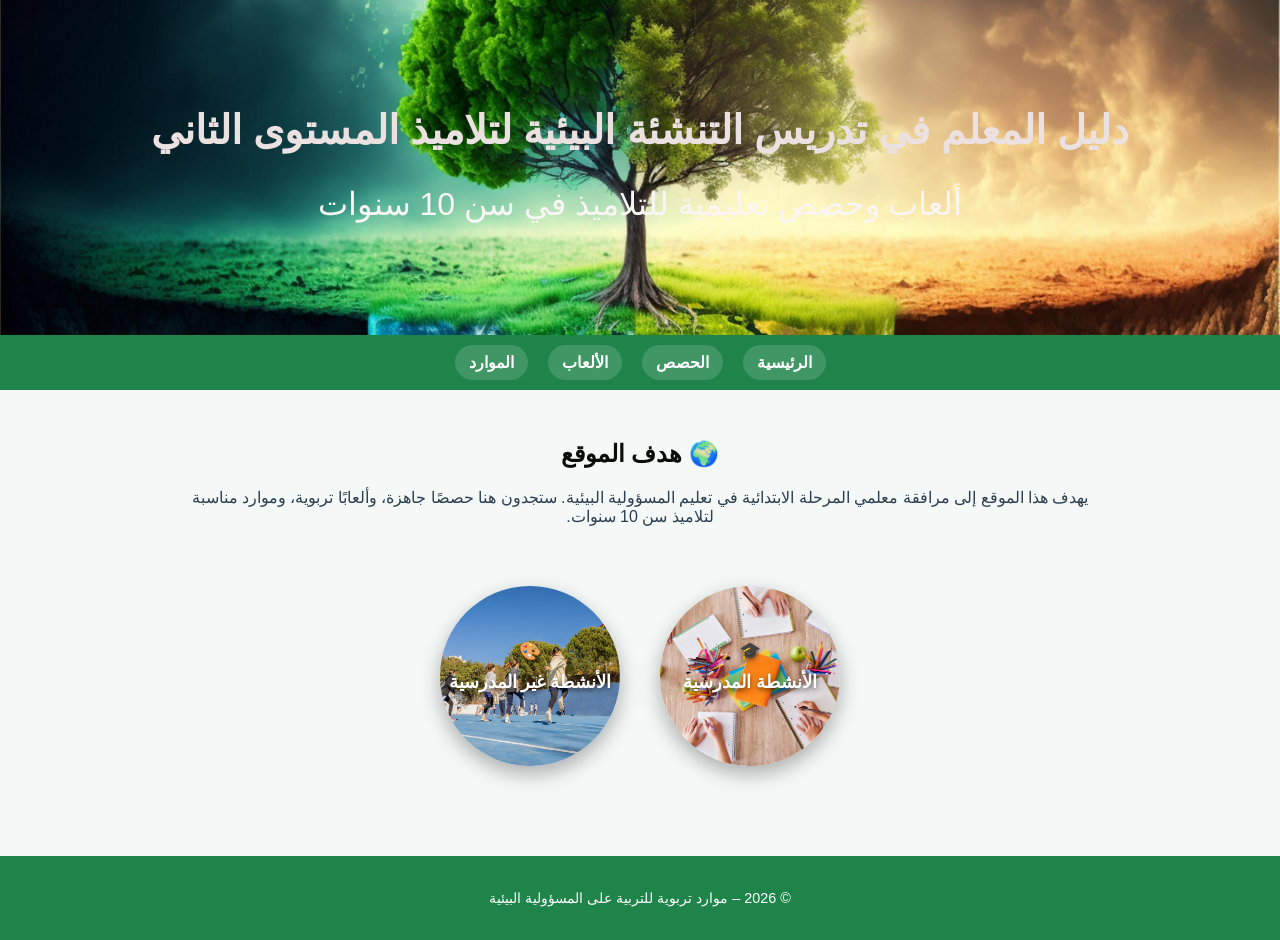
==== index.html @ 20470bc3 "Initial commit - site web" ====
<!DOCTYPE html>
<html lang="ar">
<head>
  <meta charset="UTF-8">
  <title>المسؤولية البيئية – الصفحة الرئيسية</title>
  <meta name="viewport" content="width=device-width, initial-scale=1.0">
  <link rel="stylesheet" href="style.css">
</head>
<body>

<header class="hero-header">
  <h1>دليل المعلم في تدريس التنشئة البيئية لتلاميذ المستوى الثاني</h1>
  <p>ألعاب وحصص تعليمية للتلاميذ في سن 10 سنوات</p>
</header>

<nav>
  <a href="index.html">الرئيسية</a>
  <a href="seances.html">الحصص</a>
  <a href="jeux.html">الألعاب</a>
  <a href="ressources.html">الموارد</a>
</nav> 

<main>
  <section>
    <h2 style="text-align:center; color:#080d0a;">🌍 هدف الموقع</h2>
    <p style="text-align:center; max-width:900px; margin:20px auto;">
      يهدف هذا الموقع إلى مرافقة معلمي المرحلة الابتدائية في تعليم المسؤولية البيئية.
      ستجدون هنا حصصًا جاهزة، وألعابًا تربوية، وموارد مناسبة لتلاميذ سن 10 سنوات.
    </p>
  </section>

  <section style="display:flex; justify-content:center; gap:40px; margin:60px 0;">
    <a href="seances.html" style="
    width:180px;
    height:180px;
    border-radius:50%;
    background-image:url('images/scolaire.png');
    background-size:cover;
    background-position:center;
    color:white;
    display:flex;
    flex-direction:column;
    justify-content:center;
    align-items:center;
    font-size:1.1rem;
    font-weight:bold;
    text-decoration:none;
    box-shadow:0 8px 20px rgba(0,0,0,0.3);
    text-shadow:0 2px 5px rgba(0,0,0,0.6);
    transition:transform 0.3s ease, box-shadow 0.3s ease;"
    onmouseover="this.style.transform='scale(1.1)'; this.style.boxShadow='0 12px 30px rgba(0,0,0,0.45)'"
    onmouseout="this.style.transform='scale(1)'; this.style.boxShadow='0 8px 20px rgba(0,0,0,0.3)'">
    
      🎓
      <p style="margin-top:10px;">الأنشطة المدرسية</p>

    </a>

    <a href="jeux.html" style="
    width:180px;
    height:180px;
    border-radius:50%;
    background-image:url('images/non-scolaire.png');
    background-size:cover;
    background-position:center;
    color:white;
    display:flex;
    flex-direction:column;
    justify-content:center;
    align-items:center;
    font-size:1.1rem;
    font-weight:bold;
    text-decoration:none;
    box-shadow:0 8px 20px rgba(0,0,0,0.3);
    text-shadow:0 2px 5px rgba(0,0,0,0.6);
    transition:transform 0.3s ease, box-shadow 0.3s ease;"
    onmouseover="this.style.transform='scale(1.1)'; this.style.boxShadow='0 12px 30px rgba(0,0,0,0.45)'"
    onmouseout="this.style.transform='scale(1)'; this.style.boxShadow='0 8px 20px rgba(0,0,0,0.3)'">

    
      🎨
      <p style="margin-top:10px;">الأنشطة غير المدرسية</p>
    
    </a>
  </section>
  
</main>

<footer>
  <p>© 2026 – موارد تربوية للتربية على المسؤولية البيئية</p>
</footer>

</body>
</html>
---- style.css ----
body {
    font-family: "Segoe UI", Tahoma, sans-serif;
    margin: 0;
    background: #f4f8f6;
    color: #2c3e50;
    direction: rtl;
  }
  
  header {
    background: linear-gradient(135deg, #2ecc71, #27ae60);
    color: white;
    padding: 30px 20px;
    text-align: center;
  }
  
  nav {
    background: #1e8449;
    display: flex;
    justify-content: center;
    gap: 20px;
    padding: 10px;
    flex-wrap: wrap;
  }
  
  nav a {
    color: white;
    text-decoration: none;
    font-weight: bold;
    padding: 8px 14px;
    border-radius: 20px;
    background: rgba(255,255,255,0.15);
  }
  
  nav a:hover {
    background: rgba(255,255,255,0.3);
  }
  
  main {
    max-width: 1200px;
    margin: auto;
    padding: 30px 20px;
  }
  
  .circle-container {
    display: flex;
    flex-wrap: wrap;
    justify-content: center;
    gap: 30px;
    margin-top: 30px;
  }
  
  .circle-card {
    width: 260px;
    height: 260px;
    background: white;
    border-radius: 50%;
    box-shadow: 0 4px 12px rgba(0,0,0,0.1);
    display: flex;
    flex-direction: column;
    align-items: center;
    justify-content: center;
    text-align: center;
    padding: 20px;
  }
  
  .circle-card h3 {
    color: #1e8449;
    margin-bottom: 10px;
    font-size: 1.2em;
  }
  
  .circle-card p {
    font-size: 0.9em;
    margin-bottom: 15px;
  }
  
  .circle-card button {
    background: #27ae60;
    color: white;
    border: none;
    padding: 8px 16px;
    border-radius: 20px;
    cursor: pointer;
    font-size: 0.85em;
  }
  
  .circle-card button:hover {
    background: #1e8449;
  }
  
  section {
    margin-bottom: 50px;
  }
  
  .details {
    background: white;
    padding: 25px;
    border-radius: 12px;
    box-shadow: 0 4px 10px rgba(0,0,0,0.05);
    margin-top: 30px;
  }
  
  footer {
    background: #1e8449;
    color: white;
    text-align: center;
    padding: 20px;
    font-size: 0.9em;
  }
  
  .hidden {
    display: none;
  }
  
  .circle-card img {
    width: 80px;
    height: 80px;
    object-fit: cover;
    border-radius: 50%;
    margin-bottom: 10px;
  }
  
  .hero-image {
    width: 100%;
    max-height: 350px;
    object-fit: cover;
    margin-top: 15px;
    border-radius: 12px;
  }
  
  .hero-header {
    background-image: url("images/save-earth-environment-day-poster-go-green-ai-generative-background-images-save-water-free-photo.jpg");
    background-size: cover;
    background-position: center;
    padding: 80px 20px;
    text-align: center;
    color: white;
  }
  
  .hero-header h1 {
    font-size: 2.5rem;
    margin-bottom: 10px;
    color: rgb(235, 225, 225); 
  }
  
  .hero-header p {
    font-size: 2rem;
    color: rgb(250, 246, 246);
  }
  

  .bubbles-section {
    display: flex;
    justify-content: center;
    gap: 40px;
    margin: 60px 0;
  }
  
  .bubble {
    width: 160px;
    height: 160px;
    border-radius: 50%;
    background-color: #2ecc71;
    color: white;
    font-size: 1.1rem;
    font-weight: bold;
    text-align: center;
    display: flex;
    flex-direction: column;
    justify-content: center;
    align-items: center;
    box-shadow: 0 6px 15px rgba(0,0,0,0.2);
  }
  
  .bubble p {
    margin-top: 10px;
  }
  
  .bubble-school {
    background-color: #27ae60;
  }
  
  .bubble-non-school {
    background-color: #f39c12;
  }
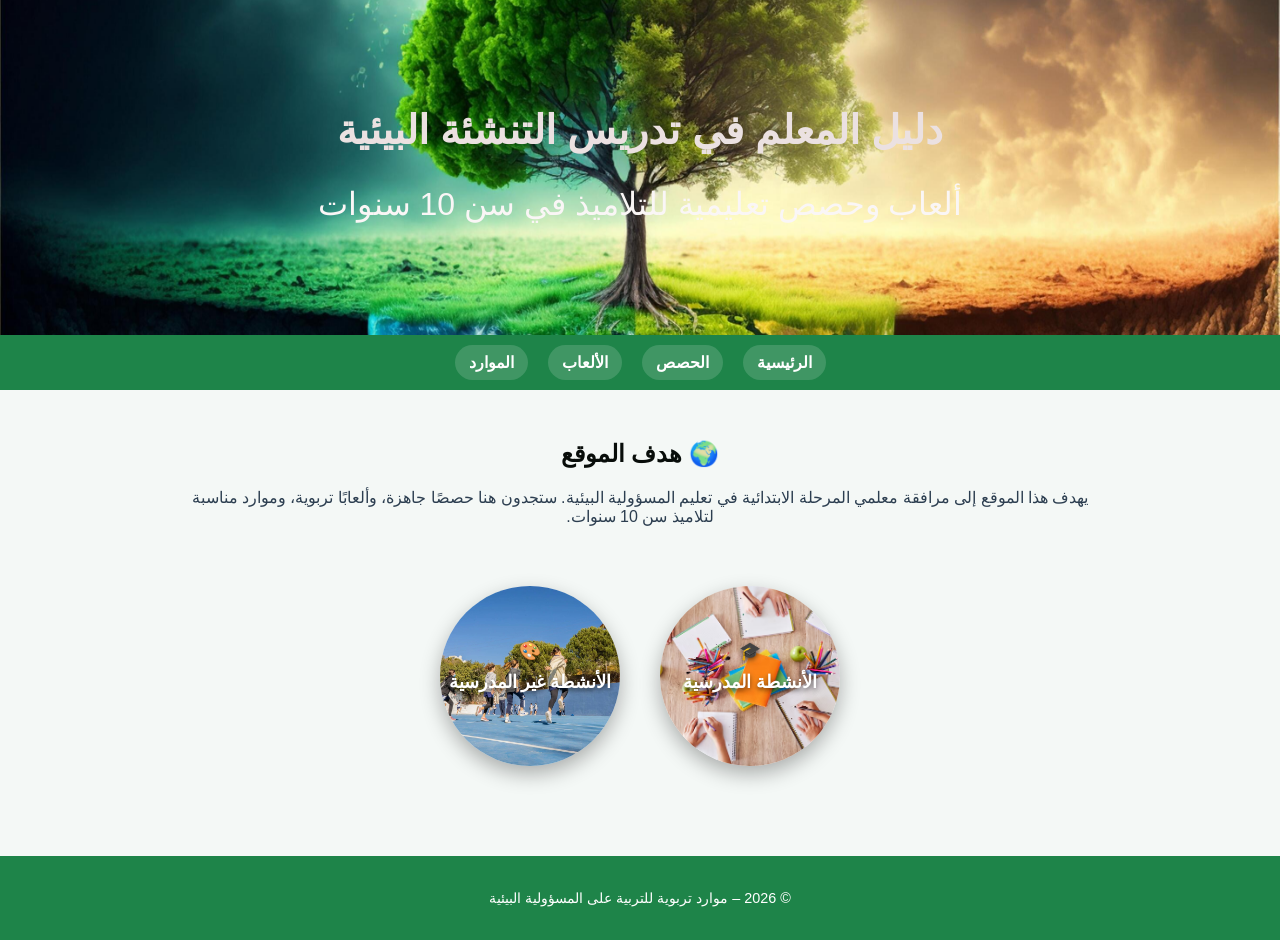
==== commit 6b238eb4: "change name" ====
--- a/index.html
+++ b/index.html
@@ -9,7 +9,7 @@
 <body>
 
 <header class="hero-header">
-  <h1>دليل المعلم في تدريس التنشئة البيئية لتلاميذ المستوى الثاني</h1>
+  <h1>دليل المعلم في تدريس التنشئة البيئية</h1>
   <p>ألعاب وحصص تعليمية للتلاميذ في سن 10 سنوات</p>
 </header>
 
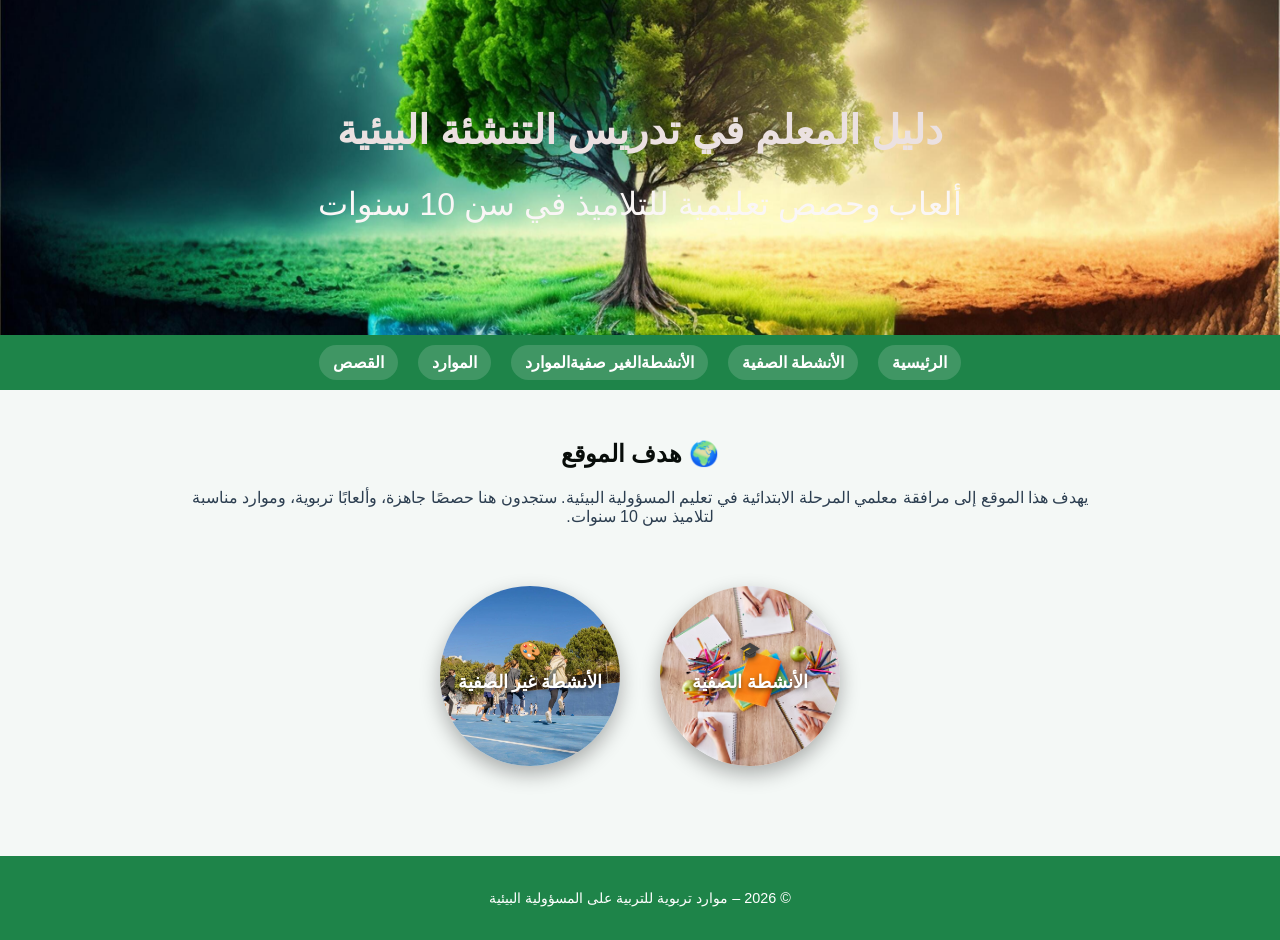
==== commit 7e60cf60: "changes samedi" ====
--- a/index.html
+++ b/index.html
@@ -15,10 +15,11 @@
 
 <nav>
   <a href="index.html">الرئيسية</a>
-  <a href="seances.html">الحصص</a>
-  <a href="jeux.html">الألعاب</a>
+  <a href="seances.html">الأنشطة الصفية</a>
+  <a href="jeux.html">الأنشطةالغير صفيةالموارد</a>
   <a href="ressources.html">الموارد</a>
-</nav> 
+  <a href="stories.html">القصص</a>
+</nav>
 
 <main>
   <section>
@@ -52,7 +53,7 @@
     onmouseout="this.style.transform='scale(1)'; this.style.boxShadow='0 8px 20px rgba(0,0,0,0.3)'">
     
       🎓
-      <p style="margin-top:10px;">الأنشطة المدرسية</p>
+      <p style="margin-top:10px;">الأنشطة الصفية</p>
 
     </a>
 
@@ -79,7 +80,7 @@
 
     
       🎨
-      <p style="margin-top:10px;">الأنشطة غير المدرسية</p>
+      <p style="margin-top:10px;"> الأنشطة غير الصفية</p>
     
     </a>
   </section>
--- a/style.css
+++ b/style.css
@@ -183,4 +183,26 @@
   .bubble-non-school {
     background-color: #f39c12;
   }
-  +  
+  .download-btn {
+  display: inline-block;
+  margin-top: 10px;
+  padding: 10px 18px;
+  background-color: #4CAF50;
+  color: white;
+  text-decoration: none;
+  border-radius: 8px;
+  font-weight: bold;
+}
+
+.hidden {
+  display: none;
+}
+
+.details {
+  margin: 20px auto;
+  padding: 20px;
+  max-width: 700px;
+  background: #f7f7f7;
+  border-radius: 12px;
+}
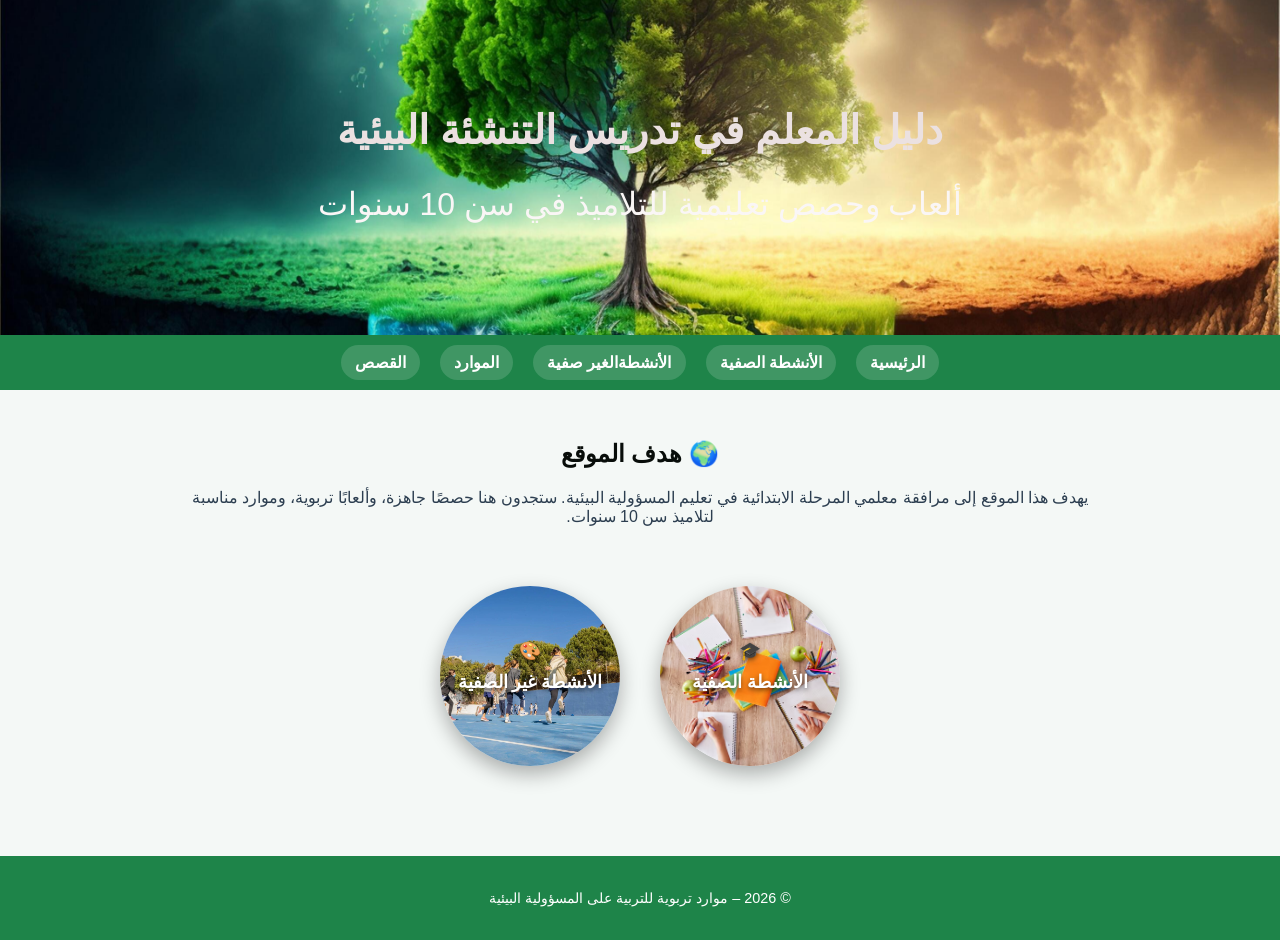
==== commit a9127abd: "changes nom" ====
--- a/index.html
+++ b/index.html
@@ -16,7 +16,7 @@
 <nav>
   <a href="index.html">الرئيسية</a>
   <a href="seances.html">الأنشطة الصفية</a>
-  <a href="jeux.html">الأنشطةالغير صفيةالموارد</a>
+  <a href="jeux.html">الأنشطةالغير صفية</a>
   <a href="ressources.html">الموارد</a>
   <a href="stories.html">القصص</a>
 </nav>
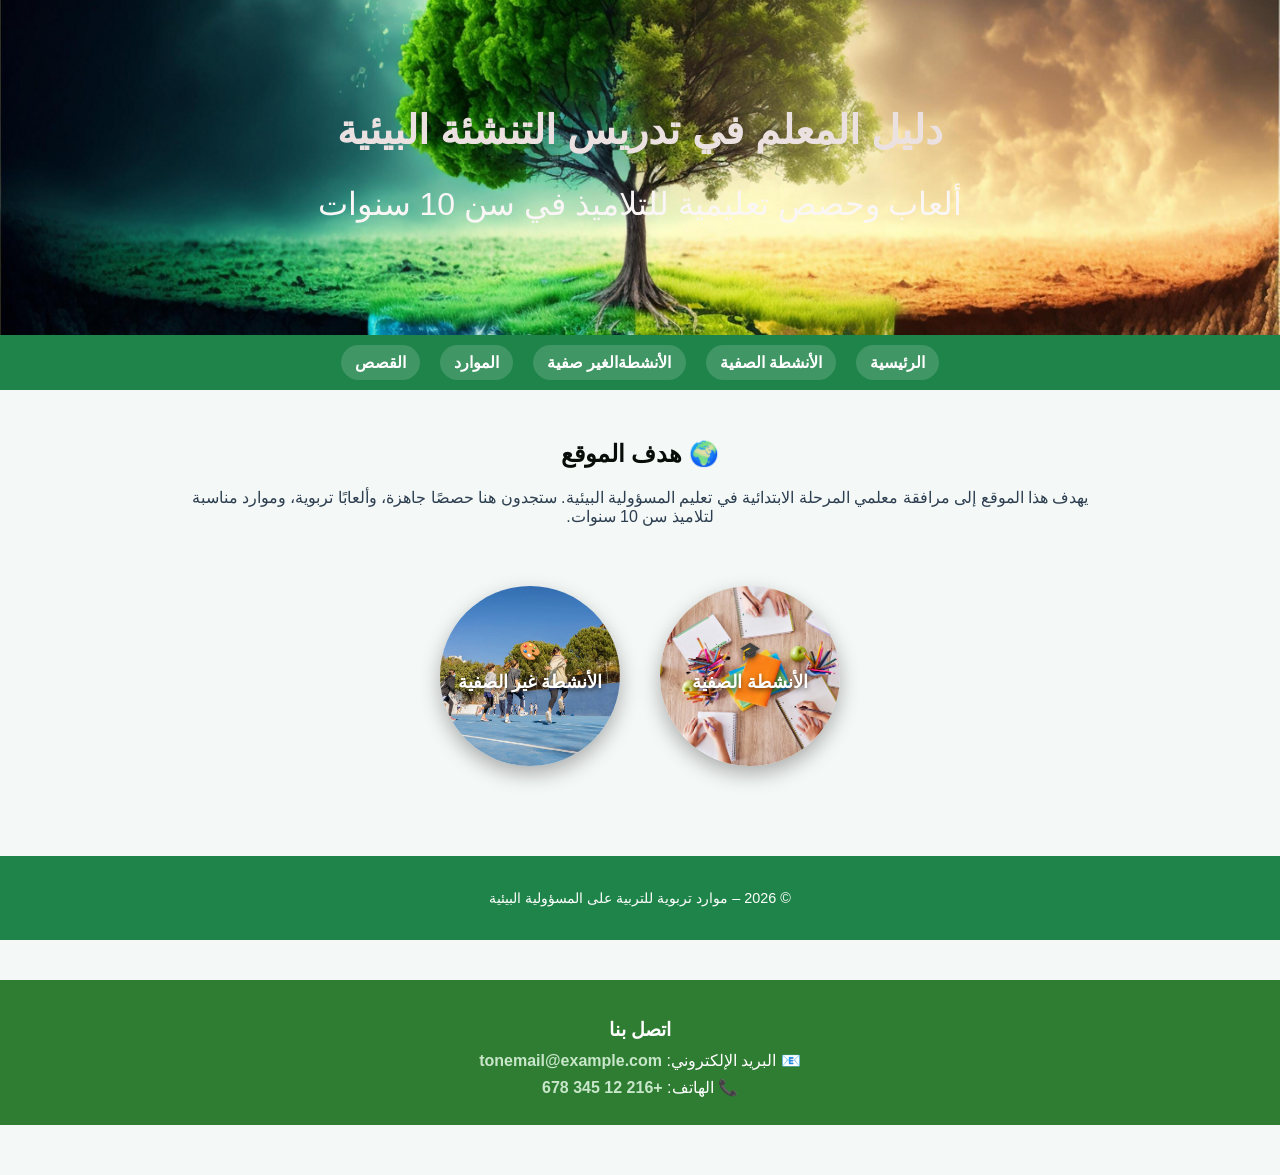
==== commit 60c74ada: "ajout_video_prof" ====
--- a/index.html
+++ b/index.html
@@ -91,5 +91,19 @@
   <p>© 2026 – موارد تربوية للتربية على المسؤولية البيئية</p>
 </footer>
 
+<section class="contact-bar">
+  <h3>اتصل بنا</h3>
+
+  <div class="contact-info">
+    <p>📧 البريد الإلكتروني: 
+      <a href="mailto:tonemail@example.com">tonemail@example.com</a>
+    </p>
+
+    <p>📞 الهاتف: 
+      <a href="tel:+21612345678">+216 12 345 678</a>
+    </p>
+  </div>
+</section>
+
 </body>
 </html>
--- a/style.css
+++ b/style.css
@@ -205,4 +205,30 @@
   max-width: 700px;
   background: #f7f7f7;
   border-radius: 12px;
+}
+.contact-bar {
+  background-color: #2e7d32;
+  color: white;
+  text-align: center;
+  padding: 20px;
+  margin-top: 40px;
+}
+
+.contact-bar h3 {
+  margin-bottom: 10px;
+}
+
+.contact-info p {
+  margin: 8px 0;
+  font-size: 16px;
+}
+
+.contact-info a {
+  color: #c8e6c9;
+  text-decoration: none;
+  font-weight: bold;
+}
+
+.contact-info a:hover {
+  text-decoration: underline;
 }
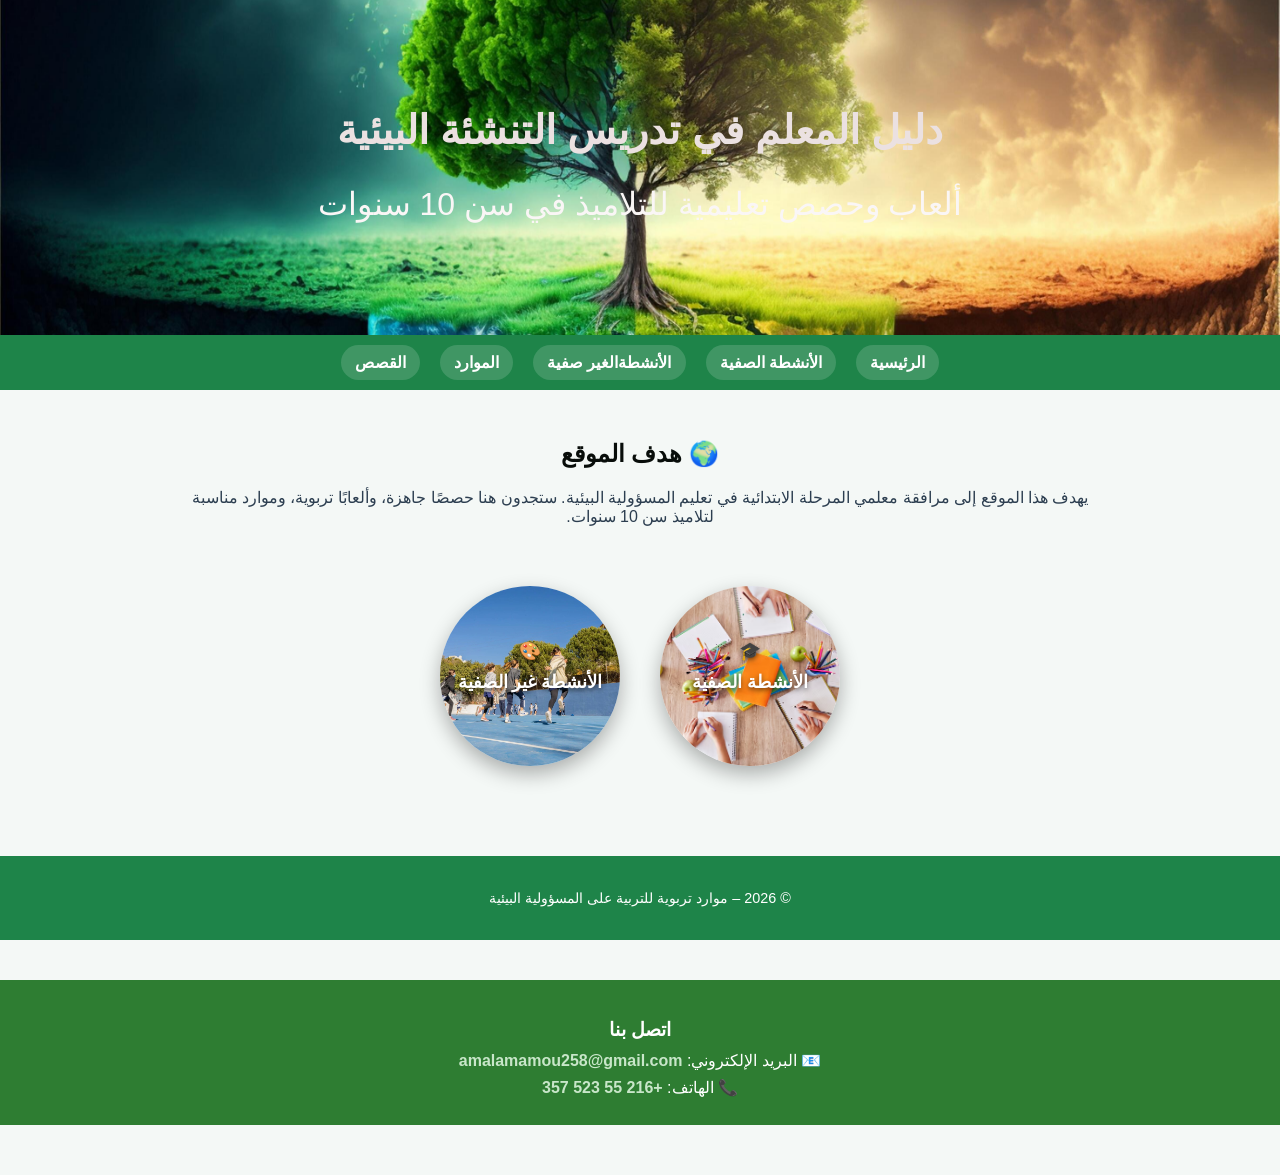
==== commit ce41bef4: "BARRE_contactez_nous" ====
--- a/index.html
+++ b/index.html
@@ -96,11 +96,11 @@
 
   <div class="contact-info">
     <p>📧 البريد الإلكتروني: 
-      <a href="mailto:tonemail@example.com">tonemail@example.com</a>
+      <a href="mailto:tonemail@example.com">amalamamou258@gmail.com</a>
     </p>
 
     <p>📞 الهاتف: 
-      <a href="tel:+21612345678">+216 12 345 678</a>
+      <a href="tel:+21612345678">+216 55 523 357</a>
     </p>
   </div>
 </section>
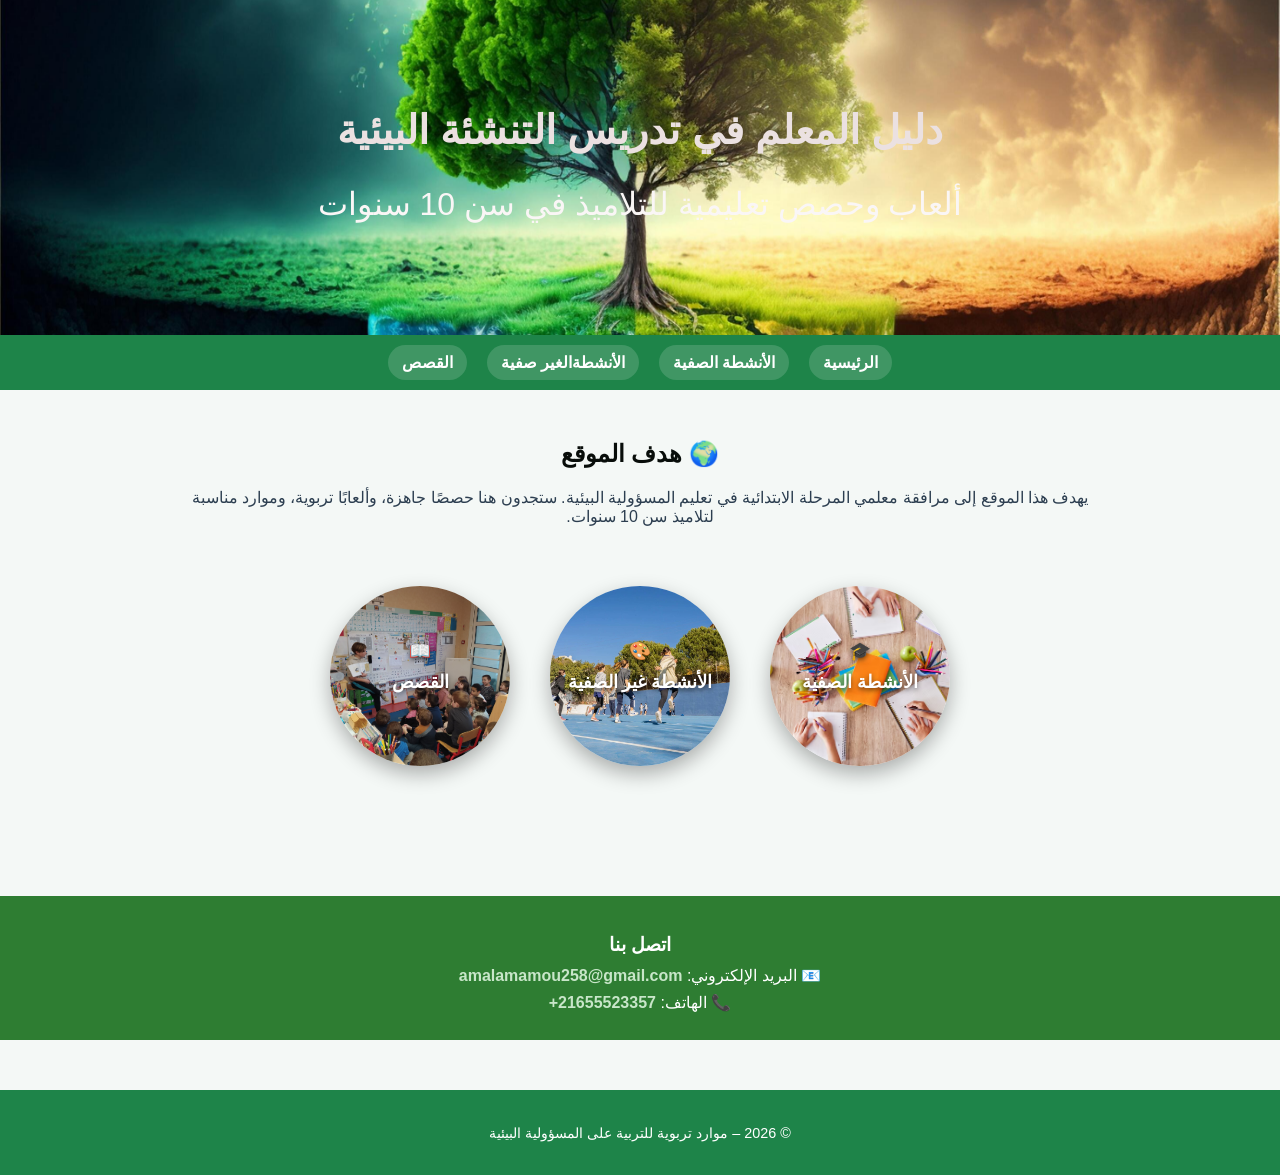
==== commit 617b8af9: "changes_amal" ====
--- a/index.html
+++ b/index.html
@@ -17,7 +17,6 @@
   <a href="index.html">الرئيسية</a>
   <a href="seances.html">الأنشطة الصفية</a>
   <a href="jeux.html">الأنشطةالغير صفية</a>
-  <a href="ressources.html">الموارد</a>
   <a href="stories.html">القصص</a>
 </nav>
 
@@ -83,27 +82,54 @@
       <p style="margin-top:10px;"> الأنشطة غير الصفية</p>
     
     </a>
-  </section>
   
+
+  <a href="stories.html" style="
+  width:180px;
+  height:180px;
+  border-radius:50%;
+  background-image:url('images/stories.jpg');
+  background-size:cover;
+  background-position:center;
+  color:white;
+  display:flex;
+  flex-direction:column;
+  justify-content:center;
+  align-items:center;
+  font-size:1.1rem;
+  font-weight:bold;
+  text-decoration:none;
+  box-shadow:0 8px 20px rgba(0,0,0,0.3);
+  text-shadow:0 2px 5px rgba(0,0,0,0.6);
+  transition:transform 0.3s ease, box-shadow 0.3s ease;"
+  onmouseover="this.style.transform='scale(1.1)'; this.style.boxShadow='0 12px 30px rgba(0,0,0,0.45)'"
+  onmouseout="this.style.transform='scale(1)'; this.style.boxShadow='0 8px 20px rgba(0,0,0,0.3)'">
+
+📖
+<p style="margin-top:10px;">القصص</p>
+
+</a>
+</section>
 </main>
 
-<footer>
-  <p>© 2026 – موارد تربوية للتربية على المسؤولية البيئية</p>
-</footer>
 
 <section class="contact-bar">
   <h3>اتصل بنا</h3>
 
   <div class="contact-info">
     <p>📧 البريد الإلكتروني: 
-      <a href="mailto:tonemail@example.com">amalamamou258@gmail.com</a>
+      <a href="mailto:amalamamou258@gmail.com">amalamamou258@gmail.com</a>
     </p>
 
-    <p>📞 الهاتف: 
-      <a href="tel:+21612345678">+216 55 523 357</a>
-    </p>
-  </div>
+ <p>📞 الهاتف: 
+  <a href="tel:+21655523357" dir="ltr">+21655523357</a>
+</p>
 </section>
+
+
+<footer>
+  <p>© 2026 – موارد تربوية للتربية على المسؤولية البيئية</p>
+</footer>
 
 </body>
 </html>
--- a/style.css
+++ b/style.css
@@ -231,4 +231,9 @@
 
 .contact-info a:hover {
   text-decoration: underline;
+}
+
+.phone {
+  direction: ltr;
+  unicode-bidi: embed;
 }
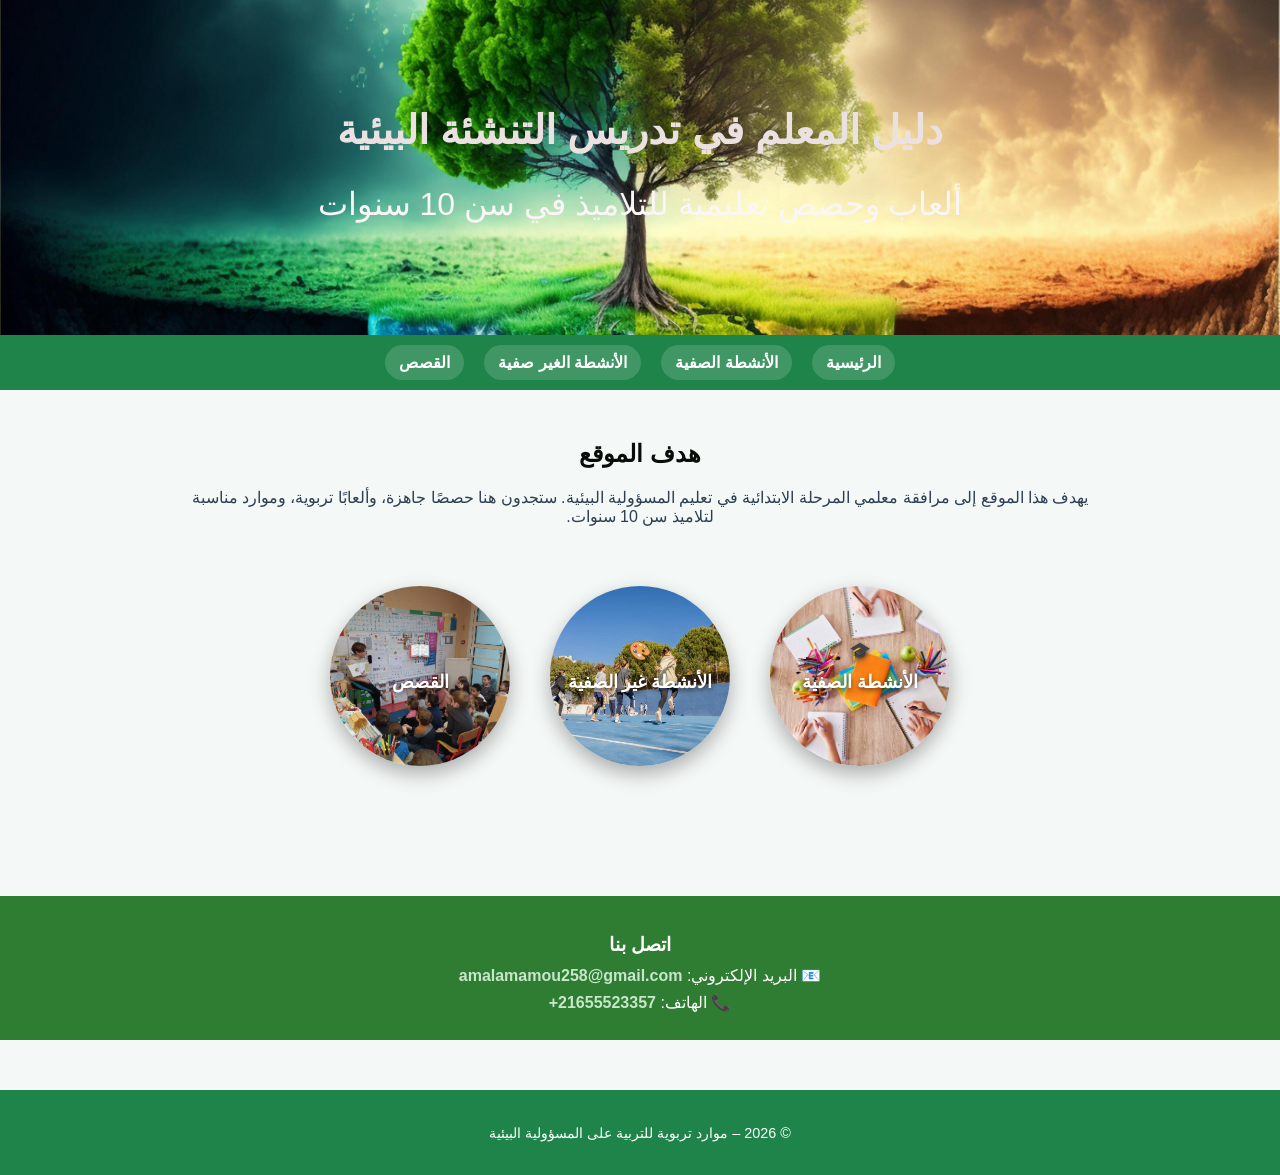
==== commit 7c7a9fc9: "integration_seances" ====
--- a/index.html
+++ b/index.html
@@ -16,13 +16,13 @@
 <nav>
   <a href="index.html">الرئيسية</a>
   <a href="seances.html">الأنشطة الصفية</a>
-  <a href="jeux.html">الأنشطةالغير صفية</a>
+  <a href="jeux.html">الأنشطة الغير صفية</a>
   <a href="stories.html">القصص</a>
 </nav>
 
 <main>
   <section>
-    <h2 style="text-align:center; color:#080d0a;">🌍 هدف الموقع</h2>
+    <h2 style="text-align:center; color:#080d0a;"> هدف الموقع</h2>
     <p style="text-align:center; max-width:900px; margin:20px auto;">
       يهدف هذا الموقع إلى مرافقة معلمي المرحلة الابتدائية في تعليم المسؤولية البيئية.
       ستجدون هنا حصصًا جاهزة، وألعابًا تربوية، وموارد مناسبة لتلاميذ سن 10 سنوات.
